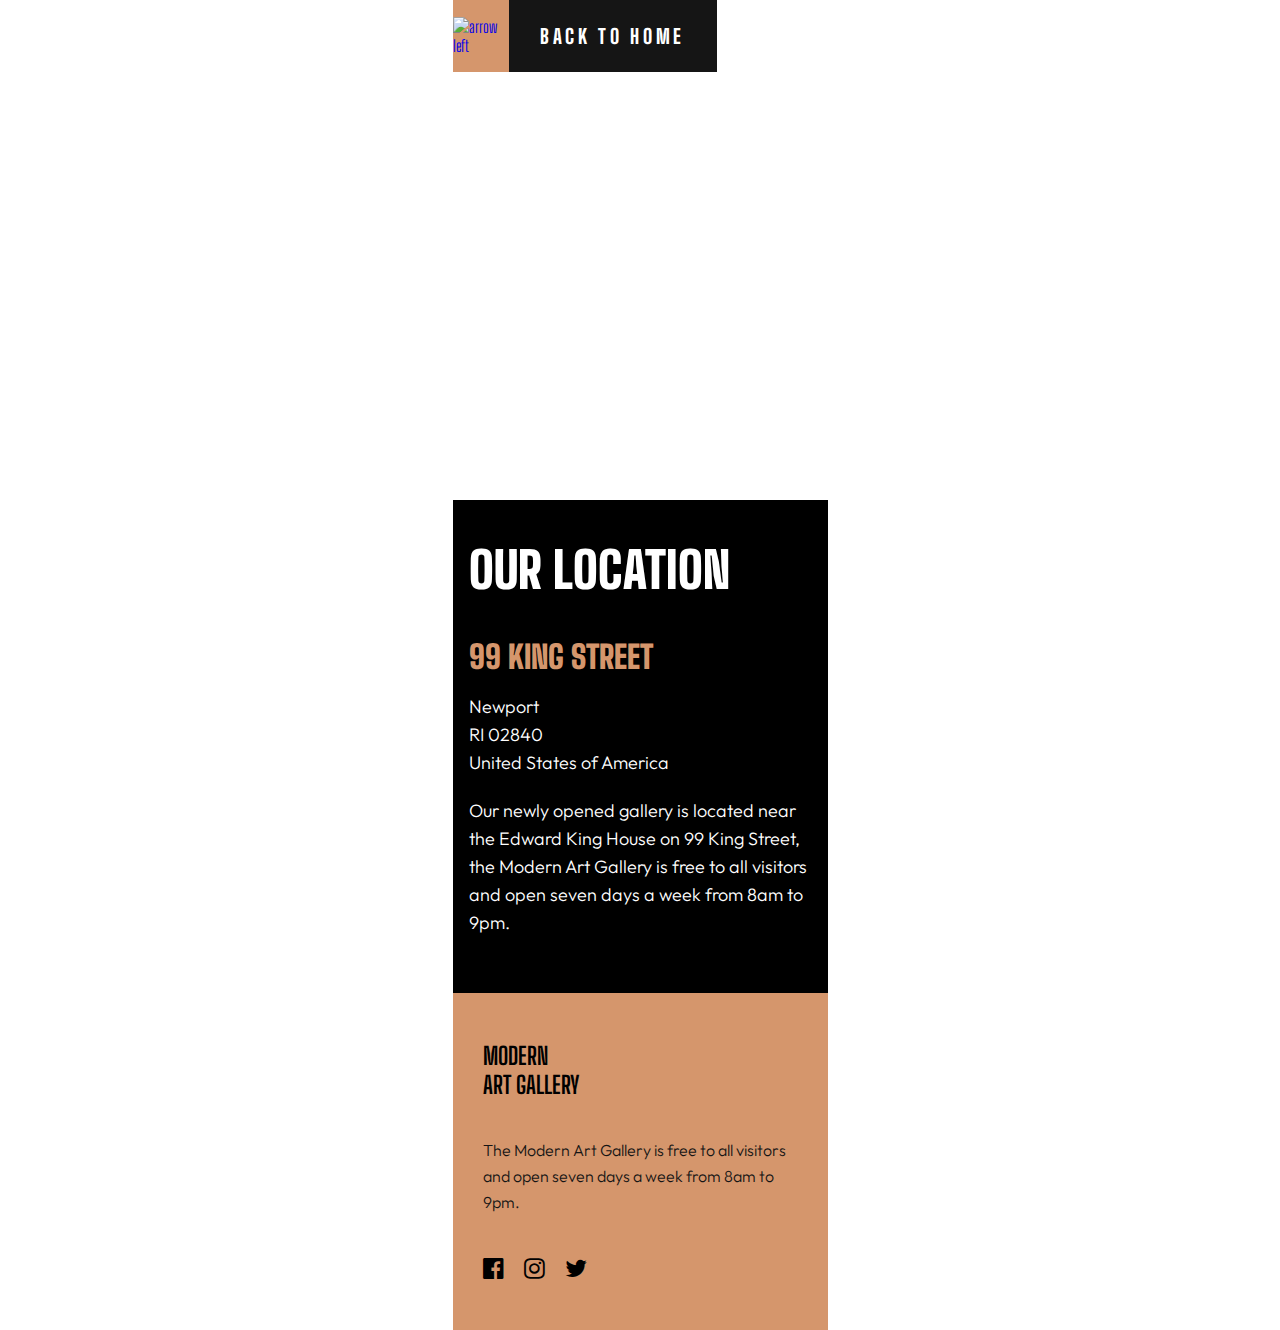
==== location.html @ e0aba068 "Fix some issues on location page" ====
<!DOCTYPE html>
<html lang="en">
  <head>
    <meta charset="UTF-8" />
    <meta name="viewport" content="width=device-width, initial-scale=1.0" />
    <link
      href="https://fonts.googleapis.com/css2?family=Big+Shoulders+Display:wght@900&family=Outfit:wght@300&display=swap"
      rel="stylesheet"
    />
    <link
      rel="stylesheet"
      href="https://maxcdn.bootstrapcdn.com/font-awesome/4.7.0/css/font-awesome.min.css"
    />
    <link rel="stylesheet" href="./CSS/style.css" />
    <link
      rel="icon"
      type="image/png"
      sizes="32x32"
      href="./assets/favicon-32x32.png"
    />

    <title>Frontend Mentor | Art gallery website</title>
  </head>
  <body>
    <main class="main-container">
      <div class="div-1">
        <header class="location-container">
          <a href="./index.html">
            <div class="button-container">
              <div class="button-container__array">
                <img src="./assets/icon-arrow-left.svg" alt="arrow left" />
              </div>
              <div class="button-container__text">
                <p class="button__text">Back to Home</p>
              </div>
            </div>
          </a>
        </header>
      </div>
      <section class="main-article">
        <h1 class="main-article__heading">Our location</h1>
        <div>
          <h2 class="main-article__heading-2">99 King Street</h2>
          <p class="main-article__location">
            Newport<br />RI 02840<br />United States of America
          </p>
          <p class="main-article__text">
            Our newly opened gallery is located near the Edward King House on 99
            King Street, the Modern Art Gallery is free to all visitors and open
            seven days a week from 8am to 9pm.
          </p>
        </div>
      </section>
      <footer class="main-footer">
        <div class="main-footer__container">
          <h3 class="main-footer__heading">
            Modern<br />
            Art Gallery
          </h3>
          <p class="main-footer__text">
            The Modern Art Gallery is free to all visitors and open seven days a
            week from 8am to 9pm.
          </p>
        <!-- </div> -->
        <div class="social-container">
          <ul class="social-list">
            <li class="social-list__item">
              <i class="fa fa-facebook-official"></i>
            </li>
            <li class="social-list__item">
              <i class="fa fa-instagram"></i>
            </li>
            <li class="social-list__item">
              <i class="fa fa-twitter"></i>
            </li>
          </ul>
      </footer>
    </main>
  </body>
</html>
---- CSS/style.css ----
* {
  margin: 0;
  padding: 0;
  box-sizing: border-box;
}

body {
  /* min-width: 100vh; */
  display: flex;
  justify-content: center;
  font-family: "Big Shoulders Display", Verdana;
}

a {
  text-decoration: none;
}

.main-container {
  max-width: 375px;
}

/* Header */

.div-1 {
  background-image: url(../assets/mobile/image-map.png);
  background-repeat: no-repeat;
}

.location-container {
  /* background-image: url(../assets/mobile/image-map.png); */
  height: 500px;
  /* background-repeat: no-repeat; */
}

.button-container {
  width: 274px;
  height: 72px;
  display: flex;
}

.button-container__array {
  width: 56px;
  background-color: #d5966c;
  display: flex;
  justify-content: center;
  align-items: center;
}

.button-container__text {
  width: 208px;
  background-color: #151515;
  display: flex;
  justify-content: center;
  align-items: center;
}

/* .button-container__array:hover {
  background-color: #151515;
}

.button-container__text:hover {
  background-color: #d5966c;
} */

.button-container:hover .button-container__array {
  background-color: #151515;
}

.button-container:hover .button-container__text {
  background-color: #d5966c;
}

.button__text {
  font-weight: 800;
  font-size: 20px;
  line-height: 24px;
  color: #ffffff;
  letter-spacing: 3.63636px;
  text-transform: uppercase;
}

/* Article */

.main-article {
  background-color: #000000;
  padding: 48px 16px 56px 16px;
}

.main-article__heading {
  font-weight: 900;
  font-size: 50px;
  line-height: 45px;
  text-transform: uppercase;
  color: #ffffff;
  margin-bottom: 48px;
}

.main-article__heading-2 {
  font-weight: 900;
  font-size: 32px;
  line-height: 32px;
  text-transform: uppercase;
  color: #d5966c;
  margin-bottom: 20px;
}

.main-article__location {
  font-family: "Outfit";
  font-weight: 300;
  font-size: 18px;
  line-height: 28px;
  color: #ffffff;
  margin-bottom: 20px;
}

.main-article__text {
  font-family: "Outfit";
  font-weight: 300;
  font-size: 18px;
  line-height: 28px;
  color: #ffffff;
}

/* Footer */

.main-footer {
  background-color: #d5966c;
}

.main-footer__container {
  padding: 48px 30px;
}

.main-footer__heading {
  font-size: 24px;
  text-transform: uppercase;
  margin-bottom: 38px;
}

.main-footer__text {
  font-family: "Outfit";
  font-weight: 300;
  font-size: 16px;
  line-height: 26px;
  color: #151515;
  margin-bottom: 38px;
}

.social-list {
  list-style: none;
  display: flex;
}

.social-list__item {
  margin-right: 20px;
  font-size: 24px;
}

.social-list__item:hover {
  color: white;
}
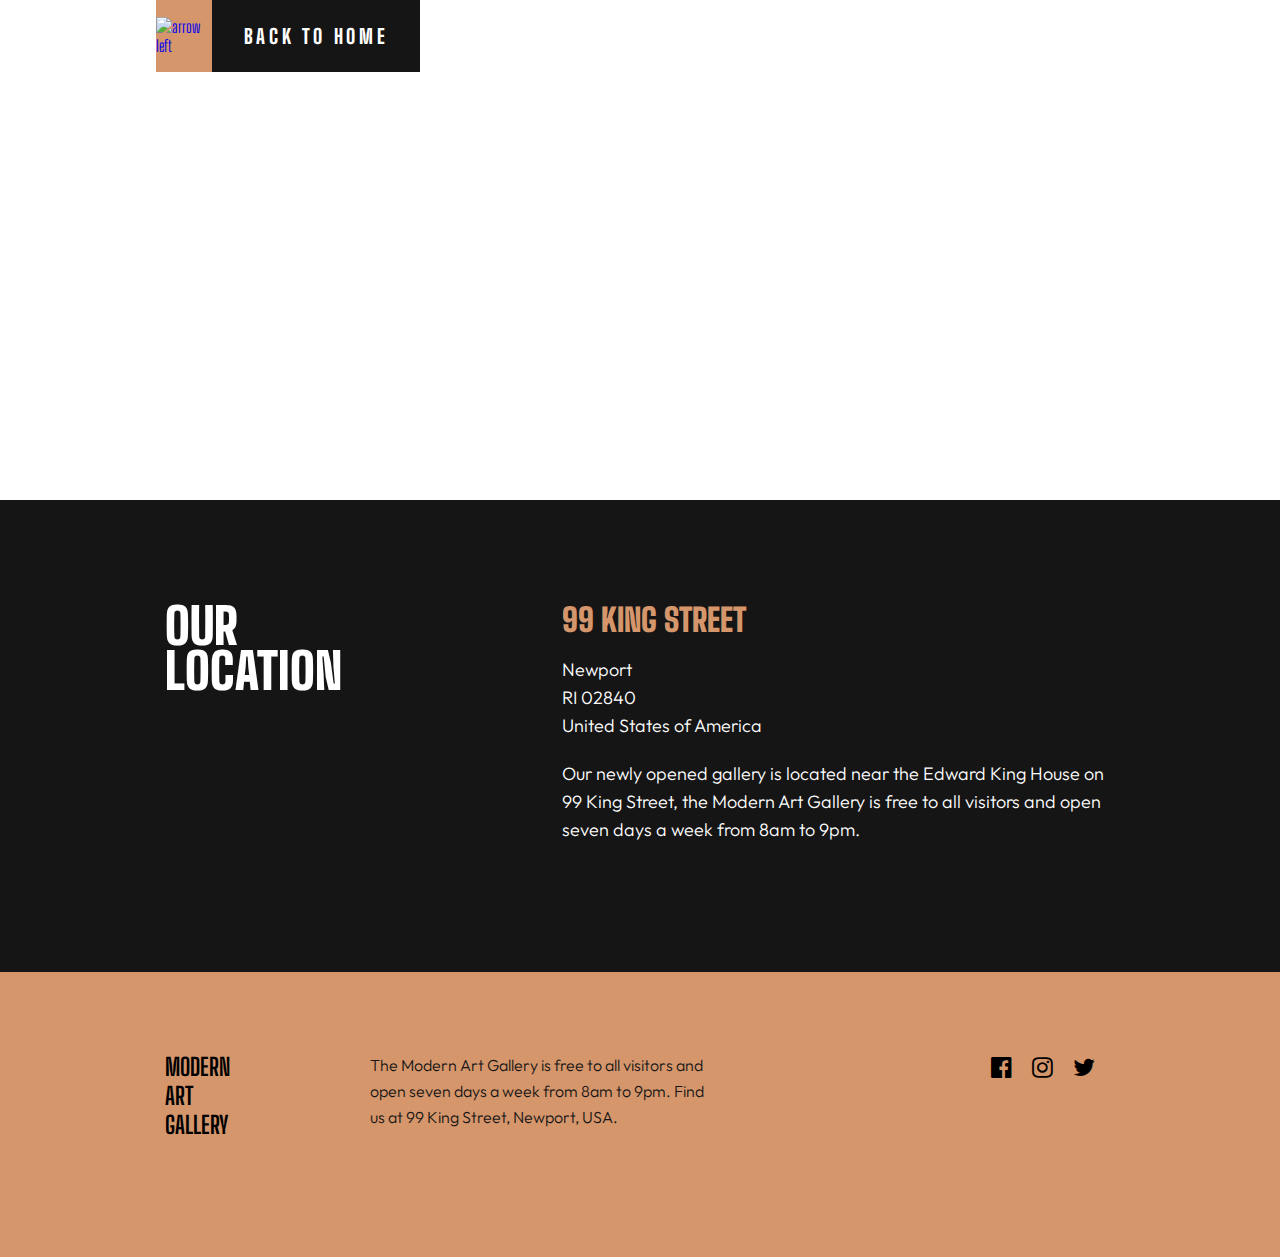
==== commit 0be77a9f: "Done responsive design" ====
--- a/location.html
+++ b/location.html
@@ -52,28 +52,27 @@
         </div>
       </section>
       <footer class="main-footer">
-        <div class="main-footer__container">
-          <h3 class="main-footer__heading">
-            Modern<br />
-            Art Gallery
-          </h3>
-          <p class="main-footer__text">
-            The Modern Art Gallery is free to all visitors and open seven days a
-            week from 8am to 9pm.
-          </p>
+        <!-- <div class="main-footer__container"> -->
+        <h3 class="main-footer__heading">
+          Modern<br />
+          Art Gallery
+        </h3>
+        <p class="main-footer__text">
+          The Modern Art Gallery is free to all visitors and open seven days a
+          week from 8am to 9pm. Find us at 99 King Street, Newport, USA.
+        </p>
         <!-- </div> -->
-        <div class="social-container">
-          <ul class="social-list">
-            <li class="social-list__item">
-              <i class="fa fa-facebook-official"></i>
-            </li>
-            <li class="social-list__item">
-              <i class="fa fa-instagram"></i>
-            </li>
-            <li class="social-list__item">
-              <i class="fa fa-twitter"></i>
-            </li>
-          </ul>
+        <ul class="social-list">
+          <li class="social-list__item">
+            <i class="fa fa-facebook-official"></i>
+          </li>
+          <li class="social-list__item">
+            <i class="fa fa-instagram"></i>
+          </li>
+          <li class="social-list__item">
+            <i class="fa fa-twitter"></i>
+          </li>
+        </ul>
       </footer>
     </main>
   </body>
--- a/CSS/style.css
+++ b/CSS/style.css
@@ -27,9 +27,8 @@
 }
 
 .location-container {
-  /* background-image: url(../assets/mobile/image-map.png); */
   height: 500px;
-  /* background-repeat: no-repeat; */
+  background-repeat: no-repeat;
 }
 
 .button-container {
@@ -53,14 +52,6 @@
   justify-content: center;
   align-items: center;
 }
-
-/* .button-container__array:hover {
-  background-color: #151515;
-}
-
-.button-container__text:hover {
-  background-color: #d5966c;
-} */
 
 .button-container:hover .button-container__array {
   background-color: #151515;
@@ -82,7 +73,7 @@
 /* Article */
 
 .main-article {
-  background-color: #000000;
+  background-color: #151515;
   padding: 48px 16px 56px 16px;
 }
 
@@ -159,3 +150,80 @@
 .social-list__item:hover {
   color: white;
 }
+
+@media screen and (min-width: 650px) {
+  .main-container {
+    max-width: 768px;
+  }
+
+  .div-1 {
+    background-image: url(../assets/tablet/image-map.png);
+    background-repeat: no-repeat;
+    padding-left: 40px;
+  }
+
+  .main-article {
+    background-color: #151515;
+    padding: 88px 40px 80px 40px;
+    display: flex;
+  }
+
+  .main-article__heading {
+    margin-right: 68px;
+  }
+
+  .main-footer {
+    display: flex;
+    padding: 56px 20px 56px 40px;
+  }
+
+  .main-footer__heading {
+    margin-right: 65px;
+  }
+
+  .main-footer__text {
+    width: 281px;
+    margin-right: 80px;
+    margin-bottom: 0px;
+  }
+
+  .list-item-3 {
+    margin-right: 0px;
+  }
+}
+
+@media screen and (min-width: 1200px) {
+  .main-container {
+    max-width: 1440px;
+  }
+
+  .div-1 {
+    background-image: url(../assets/desktop/image-map.png);
+    background-repeat: no-repeat;
+    padding-left: 156px;
+  }
+
+  .main-article {
+    background-color: #151515;
+    padding: 104px 165px 128px 165px;
+    display: flex;
+  }
+
+  .main-article__heading {
+    margin-right: 220px;
+  }
+
+  .main-footer {
+    padding: 80px 165px 80px 165px;
+  }
+
+  .main-footer__heading {
+    margin-right: 140px;
+  }
+
+  .main-footer__text {
+    width: 100%;
+    margin-right: 280px;
+    margin-bottom: 0px;
+  }
+}
